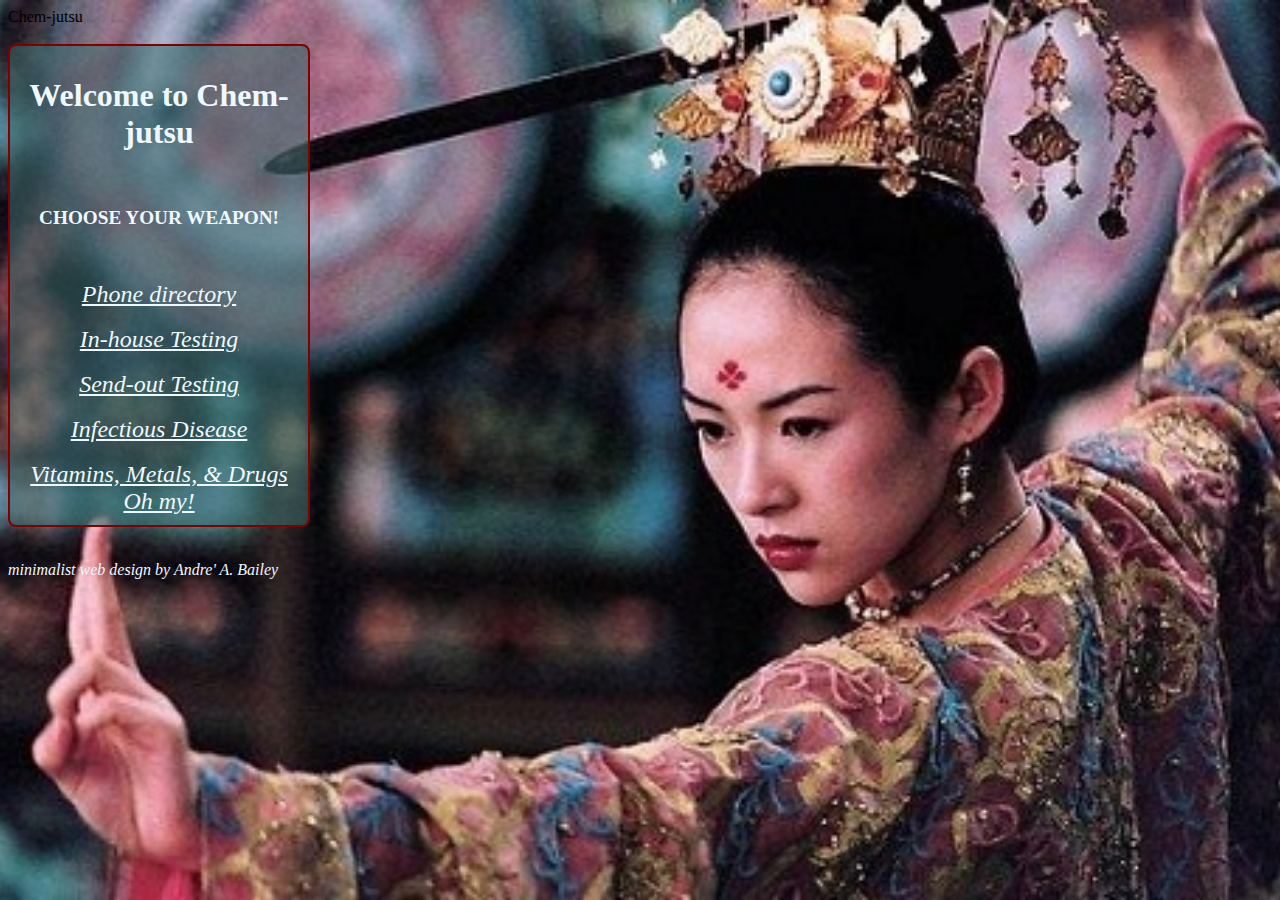
==== index.html @ ff9e9d56 "http-equiv" ====
<!DOCTYPE html>
<html>
    <head>
    <meta charset="utf-8">
    <meta name="viewport" content="width=device-width, initial-scale=1.0">
    <meta http-equiv="X-UA-Compatible" content="ie=edge"
    <title>Chem-jutsu</title>
    <style>
h1 {
    color: aliceblue;
}
h2 {
    color: aliceblue;
    font-size: larger;    
}
p {
    color: aliceblue;
}
body {
    background-image: url('lotus.jpg');
    background-position: center center;
    background-repeat: no-repeat;
    background-attachment: fixed;
    background-size: cover;
    
  }
div {
    color: aliceblue;
    background-color: rgba(60, 110, 112, 0.55);
    border: 2px solid maroon;
    border-radius: 8px;
    padding: 10px;
    width: 22%;
    height: 55%;
    text-align: center;
    font-family: Georgia, 'Times New Roman', Times, serif;
    overflow: auto;
}
a {
    color: aliceblue;
    font-family: Georgia, 'Times New Roman', Times, serif;
    font-size: x-large;
}
   </style>
    </head>
</html>
<body background="lotus.jpg">
        <br>  
        <br>
    <div>
        <h1>Welcome to Chem-jutsu</h1>
        <br>
        <h2>CHOOSE YOUR WEAPON!</h2>
        <br>
        <br>
            <a href="contacts.html"><em>Phone directory</em></a>
            <br>
            <br>
            <a href="yoda.html"><em>In-house Testing</em></a>
            <br>
            <br>
            <a href="serum.html"><em>Send-out Testing</em></a>
            <br>
            <br>
            <a href="microbes.html"><em>Infectious Disease</em></a>
            <br>
            <br>
            <a href="vitmetal.html"><em>Vitamins, Metals, & Drugs Oh my!</em></a>
    </div>
    <br>
    <p><i>minimalist web design by Andre' A. Bailey</i></p>
</body>
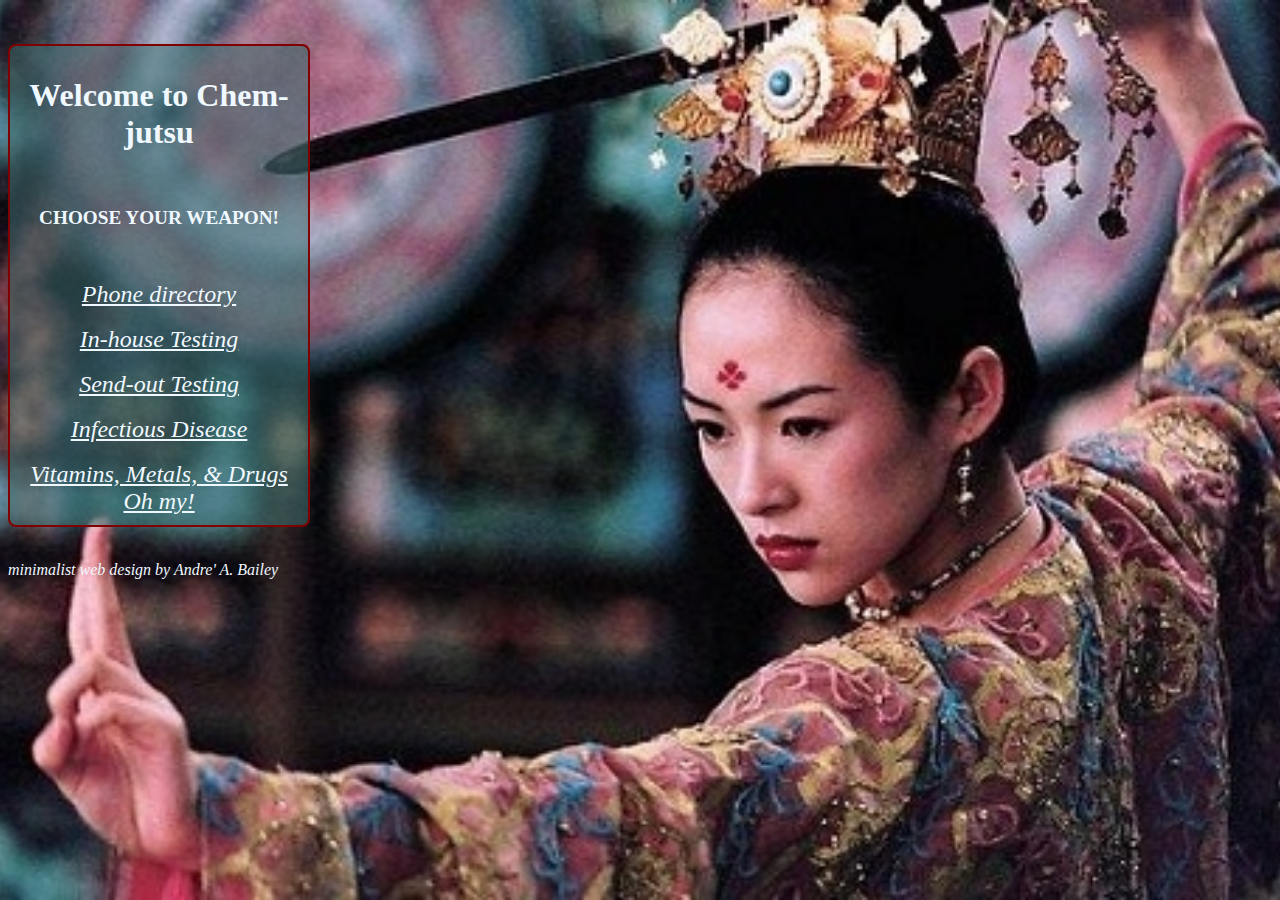
==== commit 03f1e1f4: "X-UA compat" ====
--- a/index.html
+++ b/index.html
@@ -3,7 +3,7 @@
     <head>
     <meta charset="utf-8">
     <meta name="viewport" content="width=device-width, initial-scale=1.0">
-    <meta http-equiv="X-UA-Compatible" content="ie=edge"
+    <meta http-equiv="X-UA-Compatible" content="ie=edge">
     <title>Chem-jutsu</title>
     <style>
 h1 {
@@ -43,7 +43,6 @@
 }
    </style>
     </head>
-</html>
 <body background="lotus.jpg">
         <br>  
         <br>
@@ -70,3 +69,4 @@
     <br>
     <p><i>minimalist web design by Andre' A. Bailey</i></p>
 </body>
+</html>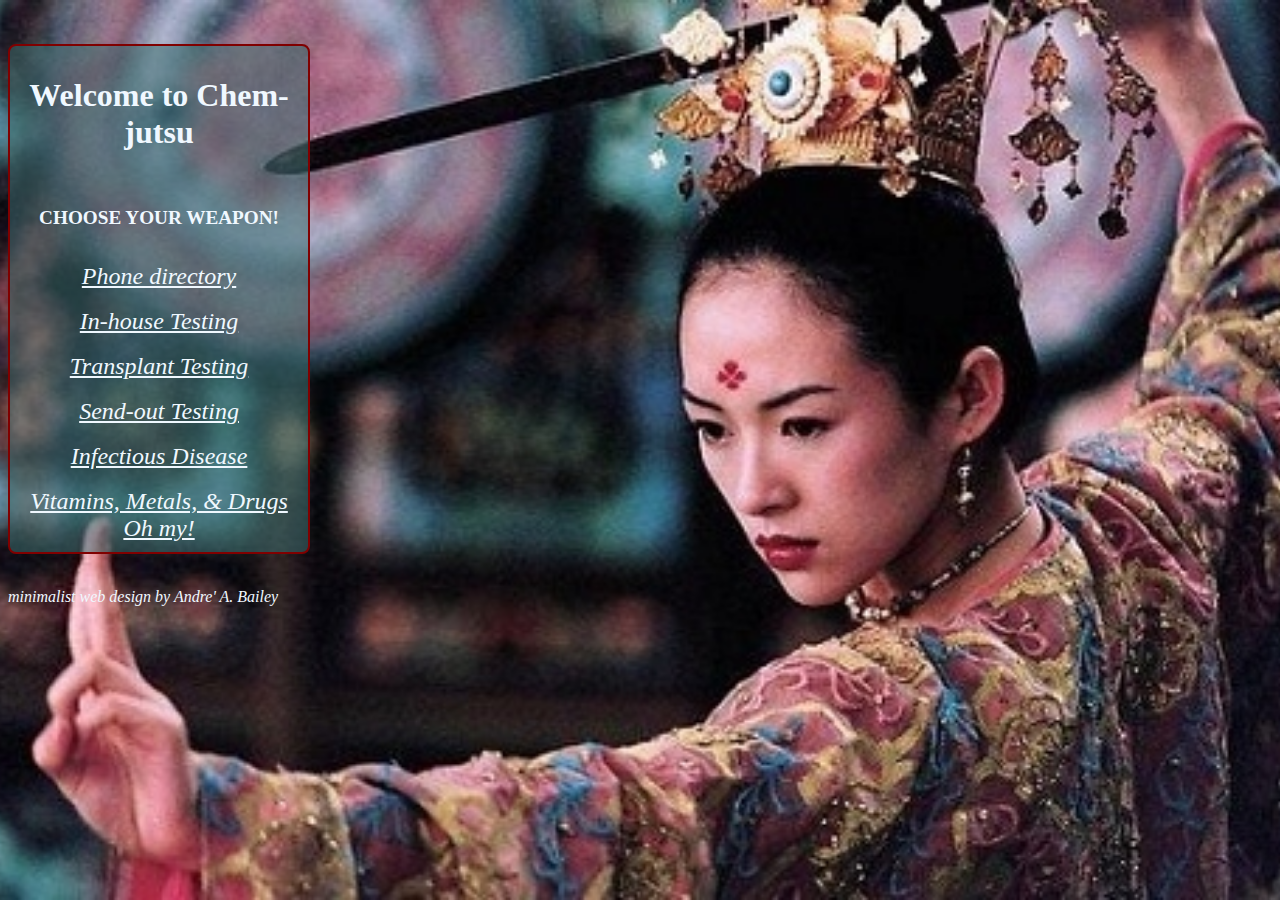
==== commit e769f4f2: "trans link" ====
--- a/index.html
+++ b/index.html
@@ -51,11 +51,13 @@
         <br>
         <h2>CHOOSE YOUR WEAPON!</h2>
         <br>
-        <br>
             <a href="contacts.html"><em>Phone directory</em></a>
             <br>
             <br>
             <a href="yoda.html"><em>In-house Testing</em></a>
+            <br>
+            <br>
+            <a href="transplant.html"><em>Transplant Testing</em></a>
             <br>
             <br>
             <a href="serum.html"><em>Send-out Testing</em></a>
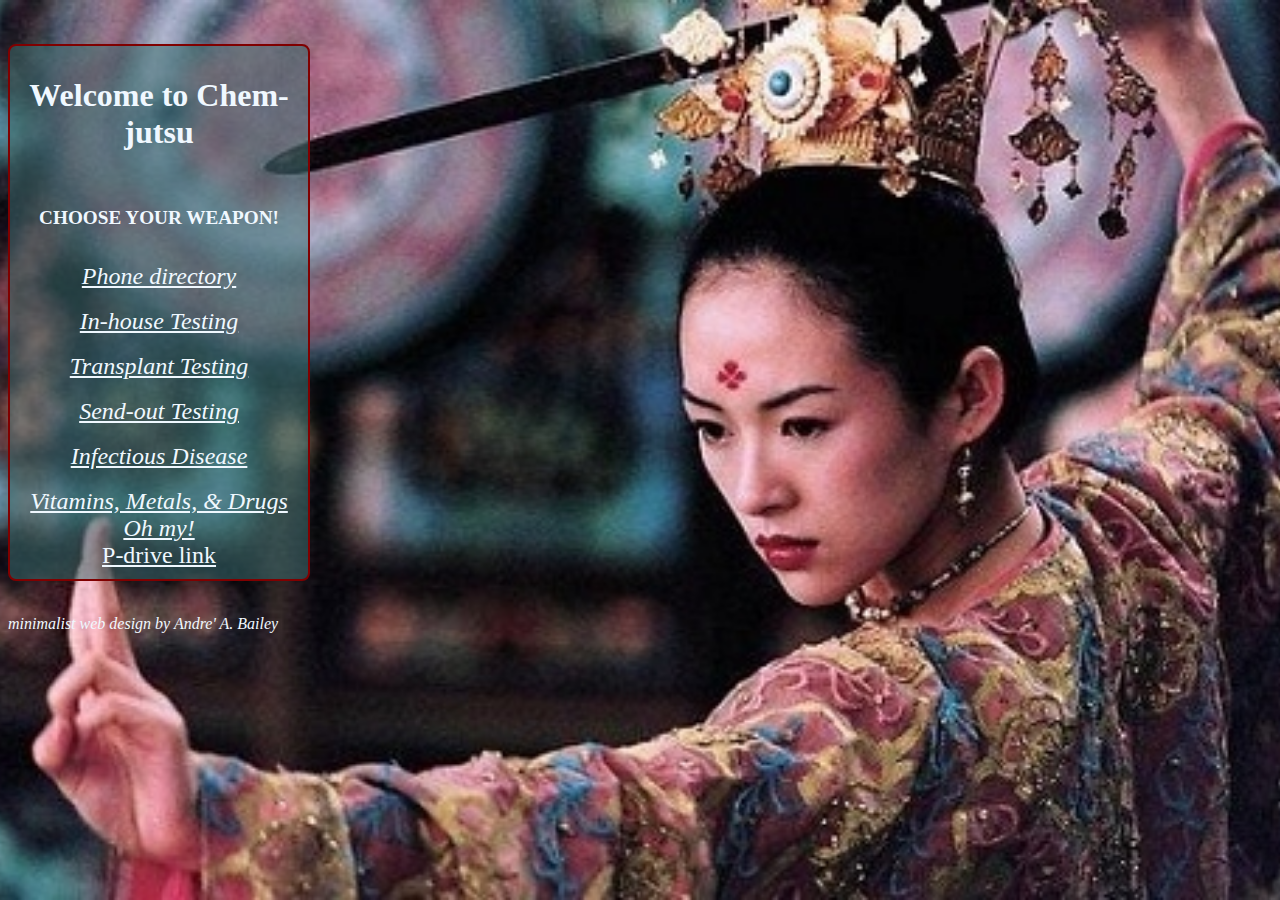
==== commit e06145ff: "pdrive" ====
--- a/index.html
+++ b/index.html
@@ -22,7 +22,18 @@
     background-repeat: no-repeat;
     background-attachment: fixed;
     background-size: cover;
-    
+     animation: transitionIn 850ms;
+}
+@keyframes transitionIn {
+    from {
+        opacity: 0;
+        transform: rotateX(-10deg);
+    }
+    to {
+        opacity: 1;
+        transform: rotateX(0);
+    }
+
   }
 div {
     color: aliceblue;
@@ -67,8 +78,10 @@
             <br>
             <br>
             <a href="vitmetal.html"><em>Vitamins, Metals, & Drugs Oh my!</em></a>
+            <br>
+            <a href="\\cscisilon02\path01\">P-drive link</a>
     </div>
     <br>
     <p><i>minimalist web design by Andre' A. Bailey</i></p>
 </body>
-</html>+</html>
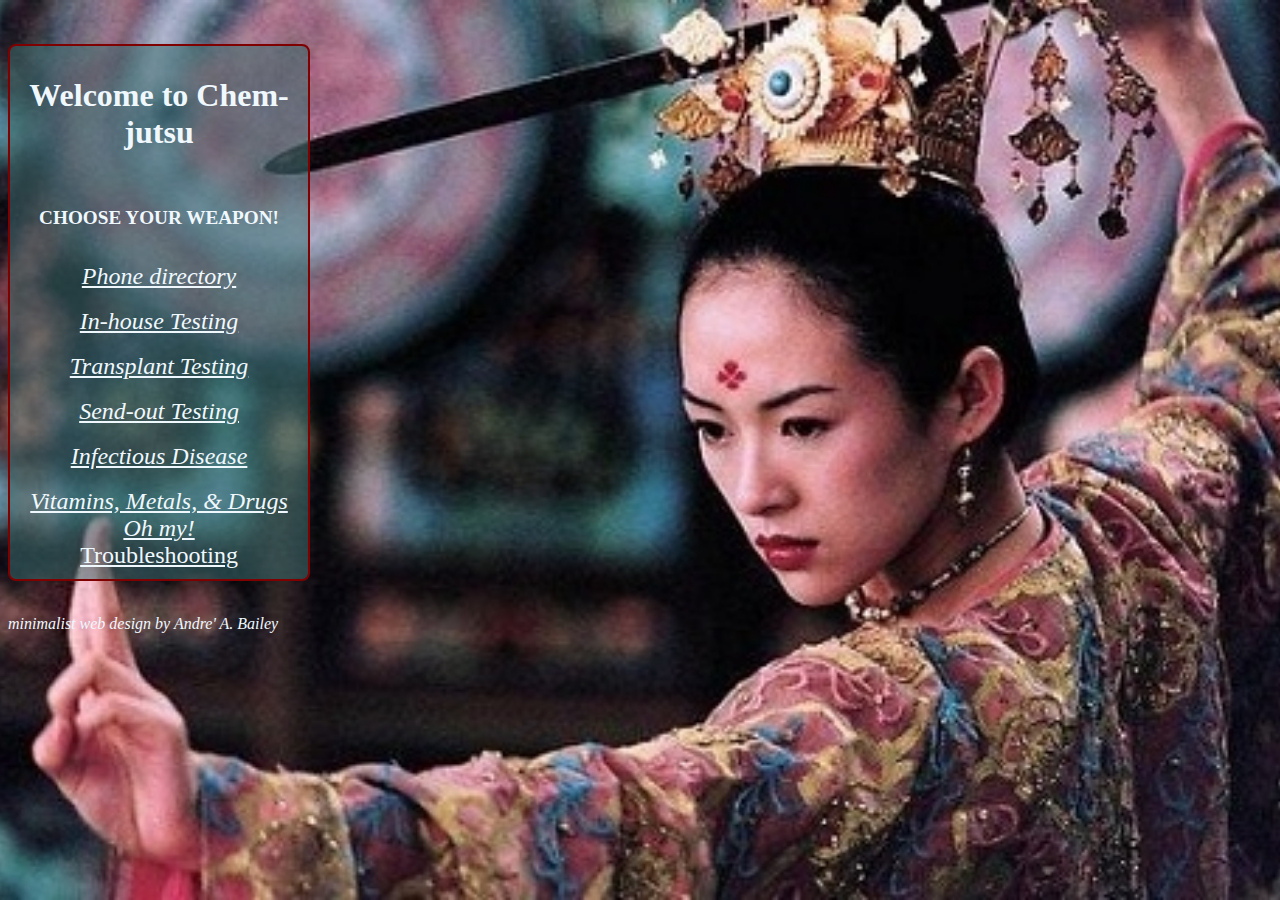
==== commit 5484edbf: "Update index.html" ====
--- a/index.html
+++ b/index.html
@@ -79,7 +79,7 @@
             <br>
             <a href="vitmetal.html"><em>Vitamins, Metals, & Drugs Oh my!</em></a>
             <br>
-            <a href="\\cscisilon02\path01\">P-drive link</a>
+            <a href="\\cscisilon02\path01\">Troubleshooting</a>
     </div>
     <br>
     <p><i>minimalist web design by Andre' A. Bailey</i></p>
